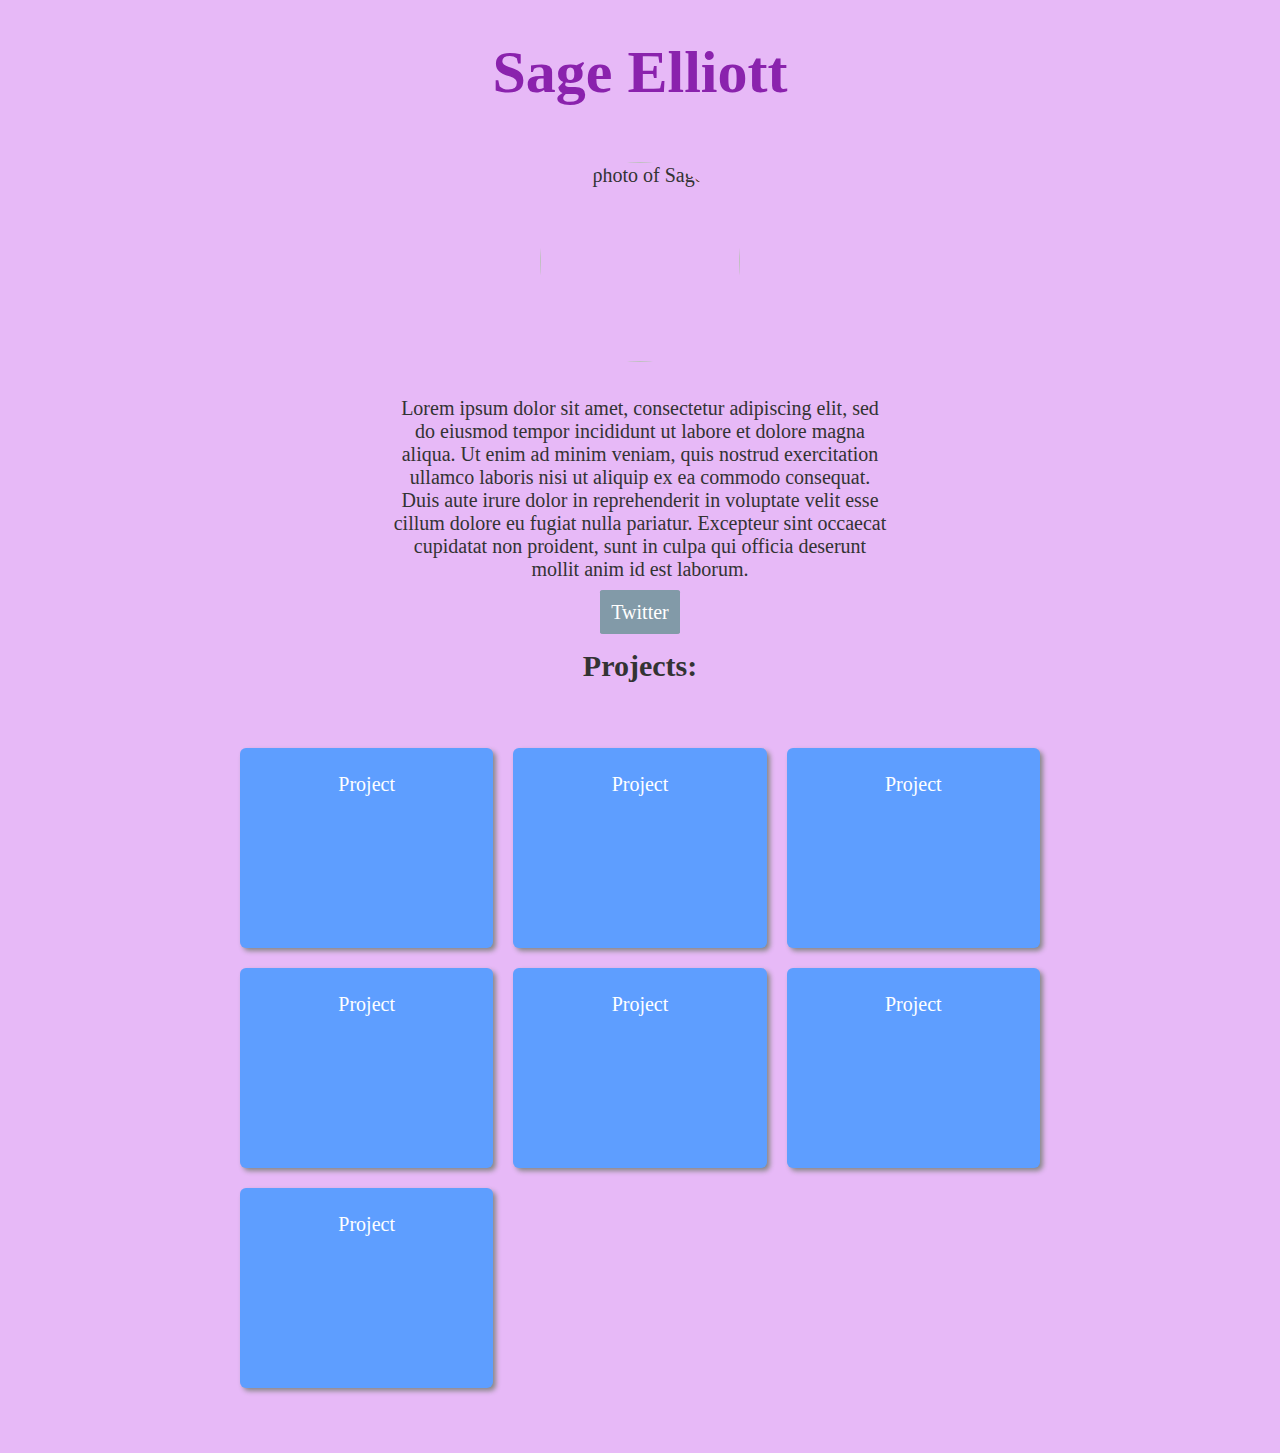
==== examples/another/index.html @ a1195520 "update upcoming classes" ====
<html>
    <head>
        <!-- The head is where you typically put in data like sytles sheets, 
         links to javascript files, and other meta data about your website. 
        -->
        <title>Sage Elliott</title>
        <!-- Link to our CSS style sheet -->
		<link href="css/style.css" rel="stylesheet" type="text/css" />
	</head>

	<body>
        <!-- This is where you put HTML that will be shown on the page -->
        <h1>Sage Elliott</h1>

        <img id="profile-picture" src="https://www.nationalgeographic.com/content/dam/animals/thumbs/rights-exempt/mammals/d/domestic-dog_thumb.ngsversion.1546554600360.adapt.1900.1.jpg" title="Sage Elliott" alt="photo of Sage">
        
        <p>Lorem ipsum dolor sit amet, consectetur adipiscing elit, sed do eiusmod 
            tempor incididunt ut labore et dolore magna aliqua. Ut enim ad minim veniam, 
            quis nostrud exercitation ullamco laboris nisi ut aliquip ex ea commodo consequat.
             Duis aute irure dolor in reprehenderit in voluptate velit esse cillum dolore eu fugiat 
             nulla pariatur. Excepteur sint occaecat cupidatat non proident, sunt in culpa qui officia 
             deserunt mollit anim id est laborum.</p>

        <a class="btn" href="https://twitter.com/@sagecodes" title="@Sagecodes">Twitter</a>

        <h2>Projects:</h2>

        <div class="grid" id="project-grid">
            <a class="project" href="test">Project</a>
            <a class="project" href="test">Project</a>
            <a class="project" href="test">Project</a>
            <a class="project" href="test">Project</a>
            <a class="project" href="test">Project</a>
            <a class="project" href="test">Project</a>
            <a class="project" href="test">Project</a>
        </div>



    </body>

</html>
---- examples/another/css/style.css ----
/* ================================================ 
General Styles 
================================================ */

h1 {
    font-size: 60px;
    font-weight: bold;
    color: #8a22ad;
}

p {
    max-width: 500px;
    margin-left: auto;
    margin-right: auto;
}


body {
    padding-top: 30px;
    text-align: center;
    font-family: Georgia, serif;
    font-weight: normal;
    color: #333;
    font-size: 20px;
    background: #e7b9f7;
    }

#profile-picture {
    width: 200px;
    padding: 15px 0;
    margin: 0 auto 0px;
    border-radius: 100%;
    }
      
.btn {
    background: #829aa8;
    border: solid 1px #829aa8;
    color: #fff;
    padding: 10px;
    text-decoration: none;
    border-radius: 5%;
    }
    
.btn:hover {
background: #e8e8e8;
color: #829aa8;
}



.project {
    text-align: center;
    color: #fff;
    padding: 25px;
    background:#5e9eff;
    border-radius: 0.3em;
    box-shadow: 3px 3px 5px #888888;
    text-decoration: none;
}

.grid {
    max-width: 800px;
    margin: 45px auto;
    display: grid;
    grid-gap: 20px;
    grid-template-columns: repeat(auto-fit, minmax(200px, 1fr));
    grid-auto-rows: 200px;
    padding: 20px;
}
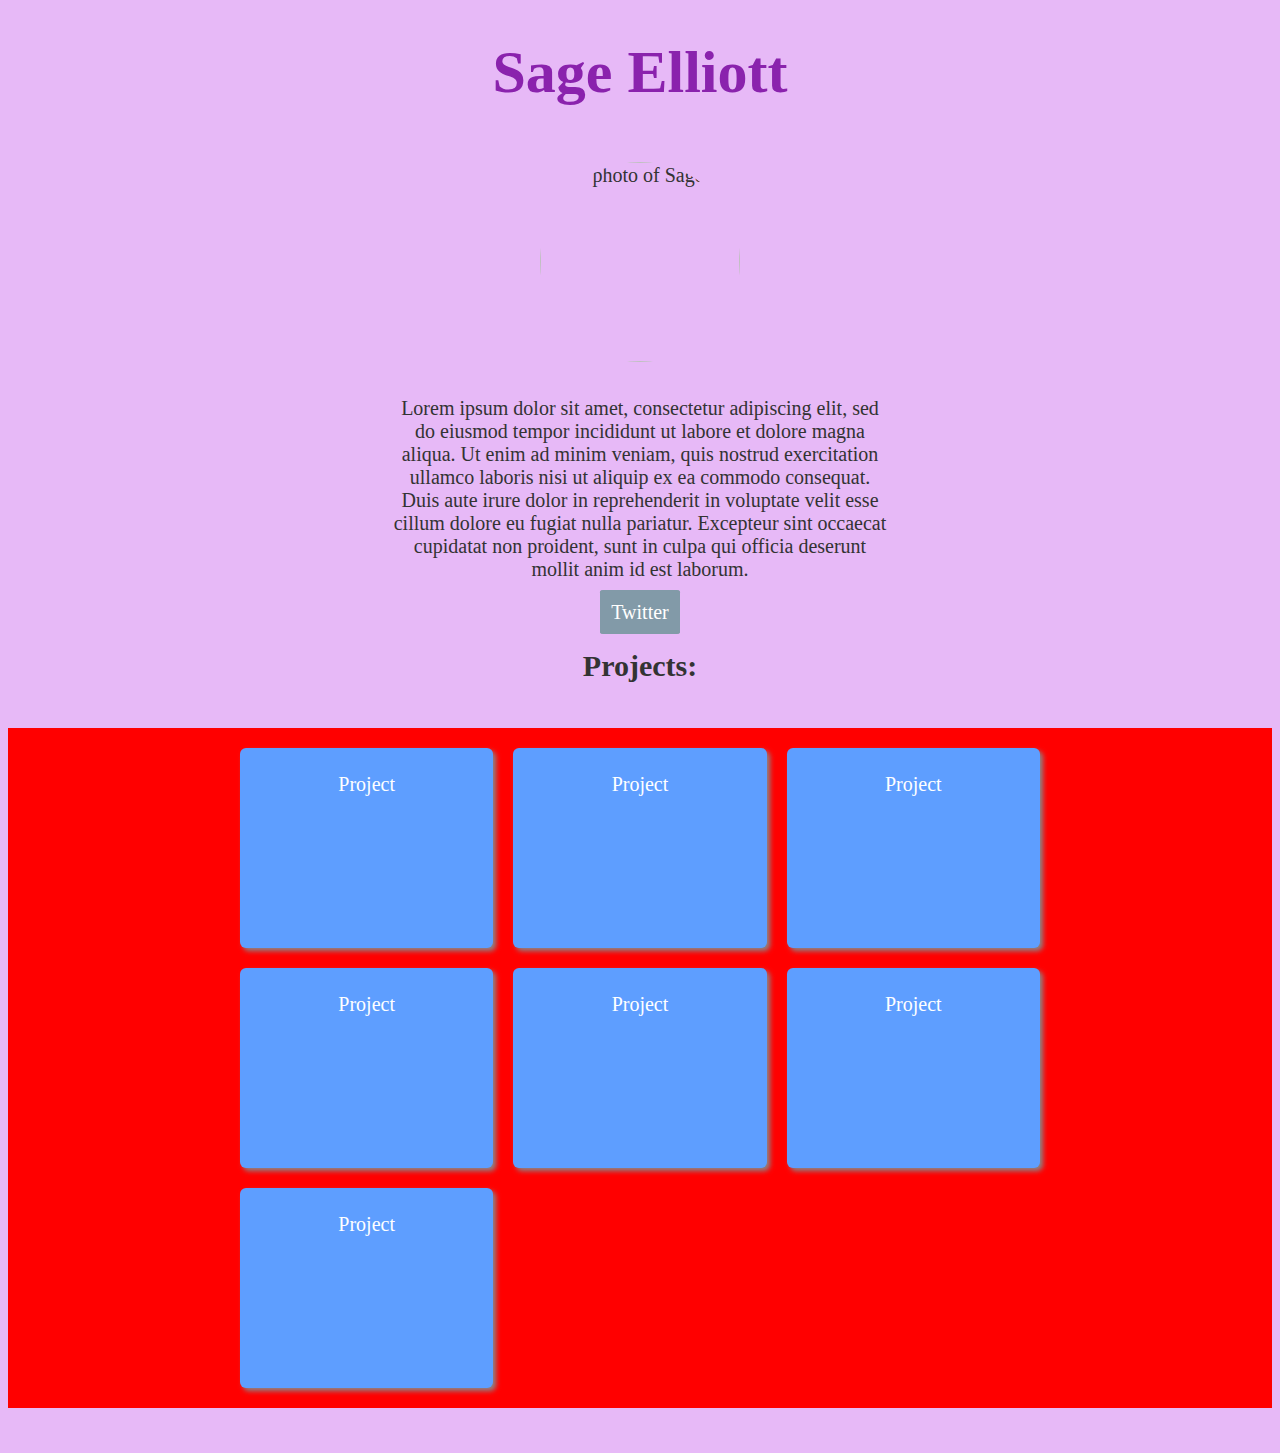
==== commit 68031052: "update grid example and bootstrap" ====
--- a/examples/another/index.html
+++ b/examples/another/index.html
@@ -25,15 +25,17 @@
 
         <h2>Projects:</h2>
 
-        <div class="grid" id="project-grid">
-            <a class="project" href="test">Project</a>
-            <a class="project" href="test">Project</a>
-            <a class="project" href="test">Project</a>
-            <a class="project" href="test">Project</a>
-            <a class="project" href="test">Project</a>
-            <a class="project" href="test">Project</a>
-            <a class="project" href="test">Project</a>
-        </div>
+        <section id="projects">
+            <div class="grid" id="project-grid">
+                <a class="project" href="test">Project</a>
+                <a class="project" href="test">Project</a>
+                <a class="project" href="test">Project</a>
+                <a class="project" href="test">Project</a>
+                <a class="project" href="test">Project</a>
+                <a class="project" href="test">Project</a>
+                <a class="project" href="test">Project</a>
+            </div>
+        </section>
 
 
 
--- a/examples/another/css/style.css
+++ b/examples/another/css/style.css
@@ -67,3 +67,7 @@
     grid-auto-rows: 200px;
     padding: 20px;
 }
+
+#projects{
+    background: red;
+}
